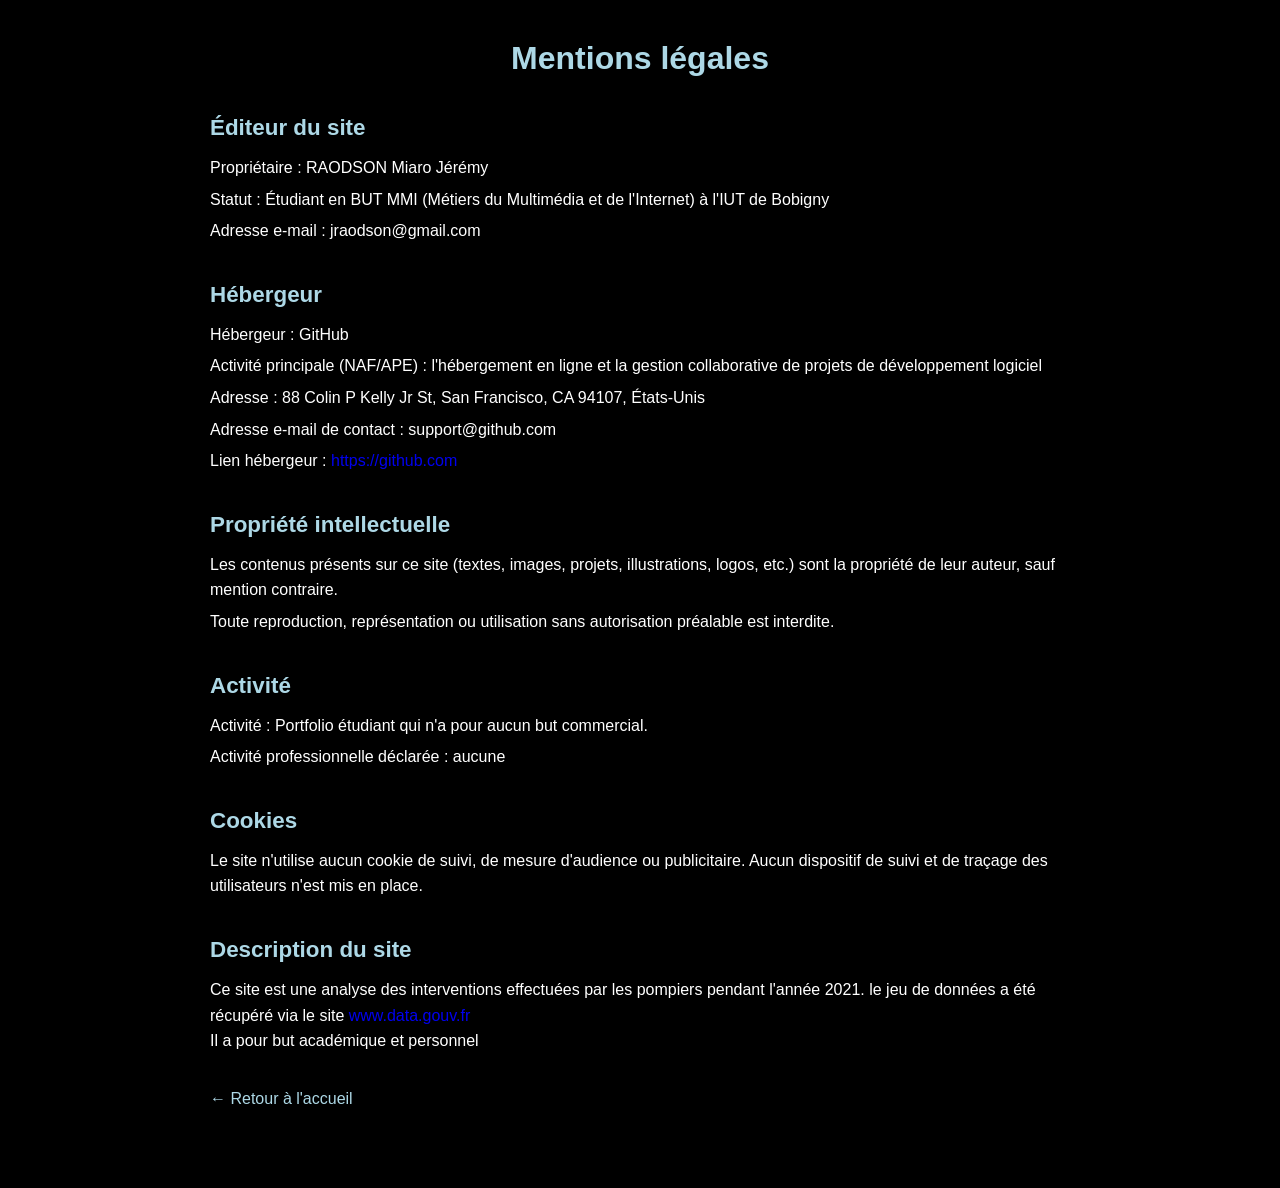
==== mentions_legales.html @ 9d16aa01 "envoie de la nouvelle arborescence" ====
<!DOCTYPE html>
<html lang="fr">

<head>
    <meta charset="UTF-8">
    <meta name="viewport" content="width=device-width, initial-scale=1.0">
    <link rel="stylesheet" href="interventions_2021.css">
    <title>Mentions légales</title>
</head>

<body class="mentions-page">
    <div class="legal-content">
        <h1>Mentions légales</h1>

        <h2>Éditeur du site</h2>
        <p>Propriétaire : RAODSON Miaro Jérémy</p>
        <p>Statut : Étudiant en BUT MMI (Métiers du Multimédia et de l'Internet) à l'IUT de Bobigny</p>
        <p>Adresse e-mail : jraodson@gmail.com</p>

        <h2>Hébergeur</h2>
        <p>Hébergeur : GitHub</p>
        <p>Activité principale (NAF/APE) : l'hébergement en ligne et la gestion collaborative de projets de
            développement logiciel</p>
        <p>Adresse : 88 Colin P Kelly Jr St, San Francisco, CA 94107, États-Unis</p>
        <p>Adresse e-mail de contact : support@github.com</p>
        <p>Lien hébergeur : <a href="https://github.com" target="_blank" rel="noopener">https://github.com</a></p>

        <h2>Propriété intellectuelle</h2>
        <p>Les contenus présents sur ce site (textes, images, projets, illustrations, logos, etc.) sont la propriété
            de leur auteur, sauf mention contraire.</p>
        <p>Toute reproduction, représentation ou utilisation sans autorisation préalable est interdite.</p>

        <h2>Activité</h2>
        <p>Activité : Portfolio étudiant qui n'a pour aucun but commercial.</p>
        <p>Activité professionnelle déclarée : aucune</p>

        <h2>Cookies</h2>
        <p>Le site n'utilise aucun cookie de suivi, de mesure d'audience ou publicitaire. Aucun dispositif de suivi et
            de traçage des utilisateurs n'est mis en place.</p>

        <h2>Description du site</h2>
        <p>Ce site est une analyse des interventions effectuées par les pompiers pendant l'année 2021. le jeu de données a été récupéré via le 
            site <a
                href="https://www.data.gouv.fr/datasets/interventions-realisees-par-les-services-d-incendie-et-de-secours">
                www.data.gouv.fr</a><br>
                Il a pour but académique et personnel</p>

        <a class="legal-back" href="index.html">&larr; Retour à l'accueil</a>
    </div>
</body>

</html>
---- interventions_2021.css ----
* {
    margin: 0;
    padding: 0;
    text-decoration: none;
    list-style: none;
    box-sizing: border-box;
}

body {
    font-family: 'Poppins', sans-serif;
}

.navbar {
    position: fixed;
    padding: 20px;
    display: flex;
    justify-content: space-between;
    background-color: grey;
    align-items: center;
    width: 100%;
    box-sizing: border-box;
}

.navbar a {
    color: white;
}

.navbar .logo {
    font-size: 2em;
    font-weight: bold;
}

.navbar .nav-links ul {
    display: flex;
}

.navbar .nav-links ul li {
    margin: 0 25px;
}

.navbar .nav-links ul li.Introduction a,
.navbar .nav-links ul li.Fausses a,
.navbar .nav-links ul li.Fuite a,
.navbar .nav-links ul li.Circulation a,
.navbar .nav-links ul li.Accidents a,
.navbar .nav-links ul li.Secours a {
    font-size: 2em;
    font-weight: bold;
    color: white;
}

.menu-toggle {
    display: none;
    background: none;
    border: none;
    cursor: pointer;
    padding: 0;
}

.menu-toggle img {
    width: 36px;
    height: 36px;
    display: block;
}

header {
    width: 100vw;
    height: 100vh;
    background-image: url(img/pompier.jpg);
    background-position: bottom;
    background-size: cover;
    display: flex;
    align-items: center;
    justify-content: center;
}

div.coordonnee {
    margin: 0%;
    color: white;
    text-align: center;
}

div.coordonnee h1 {
    font-size: 3em;
    color: red;
    justify-content: right;


}

div.sae h1 {
    font-size: 3em;
    color: red;
    text-align: right;
    justify-content: right;
}

p.intro {
    text-align: center;
    background-color: black;
    background-size: 100%;
    color: lightblue;
    font-size: 2em;
    width: 100%;
    height: 100%;
}

h2 {
    text-align: center;
    background-color: black;
    color: lightblue;
    font-size: 2em;
}

p.intro {
    text-align: left;
    color: lightblue;
    font-size: 30px;

}

p.h {
    text-align: center;
    background-color: black;
    color: lightblue;
    font-size: 2em;

}

p.blabla {
    text-align: left;
    background-color: black;
    color: white;
    font-size: 20px;
}

p.bas {
    text-align: left;
    background-color: black;
    color: white;
    font-size: 20px;
}

.chart-container {
    width: 50%;
    margin: 20px;
}

h3 {
    text-align: center;
    background-color: black;
    color: lightblue;
    font-size: 2em;
}

p.Odeurs {
    text-align: left;
    background-color: black;
    color: white;
    font-size: 20px;
}

.chart-container2 {
    width: 50%;
    margin: 20px;
}

p.gaz {
    text-align: left;
    background-color: black;
    color: white;
    font-size: 20px;
}

h4 {
    text-align: center;
    background-color: black;
    color: lightblue;
    font-size: 2em;
}

.chart-container3 {
    width: 50%;
    margin: 20px;
}

p.rien {
    text-align: left;
    background-color: black;
    color: white;
    font-size: 20px;
}

p.route {
    text-align: left;
    background-color: black;
    color: white;
    font-size: 20px;
}

h5 {
    text-align: center;
    background-color: black;
    color: lightblue;
    font-size: 2em;
}

p.Publique {
    text-align: left;
    background-color: black;
    color: white;
    font-size: 20px;
}

.chart-container4 {
    width: 50%;
    margin: 20px;
}

p.Lois {
    text-align: left;
    background-color: black;
    color: white;
    font-size: 20px;
}

h6 {
    text-align: center;
    background-color: black;
    color: lightblue;
    font-size: 2em;
}

p.moi {
    text-align: left;
    background-color: black;
    color: white;
    font-size: 20px;
}

.chart-container5 {
    width: 50%;
    margin: 20px;
}

p.ouf {
    text-align: left;
    background-color: black;
    color: white;
    font-size: 20px;

}

.site-footer {
    text-align: center;
    padding: 20px;
    background-color: black;
    color: white;
}

.site-footer p.mentions {
    font-size: 16px;
}

.site-footer a {
    color: lightblue;
    font-size: 16px;
}

.site-footer a:hover {
    text-decoration: underline;
}

body.mentions-page {
    background-color: black;
}

.legal-content {
    max-width: 900px;
    margin: 0 auto;
    padding: 40px 20px 80px;
    color: white;
}

.legal-content h1 {
    text-align: center;
    color: lightblue;
    font-size: 2em;
    margin-bottom: 30px;
}

.legal-content h2 {
    text-align: left;
    background-color: black;
    color: lightblue;
    font-size: 1.4em;
    margin-top: 30px;
    padding: 8px 0;
}

.legal-content p {
    font-size: 16px;
    line-height: 1.6;
    margin: 6px 0;
}

.legal-back {
    display: inline-block;
    margin-top: 30px;
    color: lightblue;
    font-size: 16px;
}

/* ===================================================

   RESPONSIVE

   =================================================== */

/* Tablette : écrans <= 1280px */

@media (max-width: 1280px) {

    .navbar {
        position: relative;
    }

    .menu-toggle {
        display: block;
    }

    .navbar .nav-links {
        display: none;
        position: absolute;
        top: 100%;
        left: 0;
        width: 100%;
        background-color: grey;
    }

    .navbar .nav-links.active {
        display: block;
    }

    .navbar .nav-links ul {
        flex-direction: column;
        align-items: center;
        gap: 15px;
        padding: 20px 0;
    }

    .navbar .nav-links ul li {
        margin: 0;
    }

    .navbar .nav-links ul li.Introduction a,
    .navbar .nav-links ul li.Fausses a,
    .navbar .nav-links ul li.Fuite a,
    .navbar .nav-links ul li.Circulation a,
    .navbar .nav-links ul li.Accidents a,
    .navbar .nav-links ul li.Secours a {
        font-size: 1.2em;
    }

    div.coordonnee h1,
    div.sae h1 {
        font-size: 2em;
    }

    .chart-container,
    .chart-container2,
    .chart-container3,
    .chart-container4,
    .chart-container5 {
        width: 90%;
        margin: 20px auto;
    }
}


/* Mobile : écrans <= 600px */

@media (max-width: 600px) {

    .navbar {
        padding: 10px;
    }

    .navbar .logo {
        font-size: 1.5em;
    }

    .navbar .nav-links ul li.Introduction a,
    .navbar .nav-links ul li.Fausses a,
    .navbar .nav-links ul li.Fuite a,
    .navbar .nav-links ul li.Circulation a,
    .navbar .nav-links ul li.Accidents a,
    .navbar .nav-links ul li.Secours a {
        font-size: 0.9em;
    }

    header {
        height: 60vh;
    }

    div.coordonnee h1,
    div.sae h1 {
        font-size: 1.4em;
    }

    p.intro,
    p.h,
    p.blabla,
    p.bas,
    p.Odeurs,
    p.gaz,
    p.rien,
    p.route,
    p.Publique,
    p.Lois,
    p.moi,
    p.ouf {
        font-size: 16px;
    }

    h2,
    h3,
    h4,
    h5,
    h6 {
        font-size: 1.4em;
    }

    table {
        display: block;
        overflow-x: auto;
        white-space: nowrap;
    }

    .chart-container,
    .chart-container2,
    .chart-container3,
    .chart-container4,
    .chart-container5 {
        width: 100%;
        margin: 15px 0;
    }
}
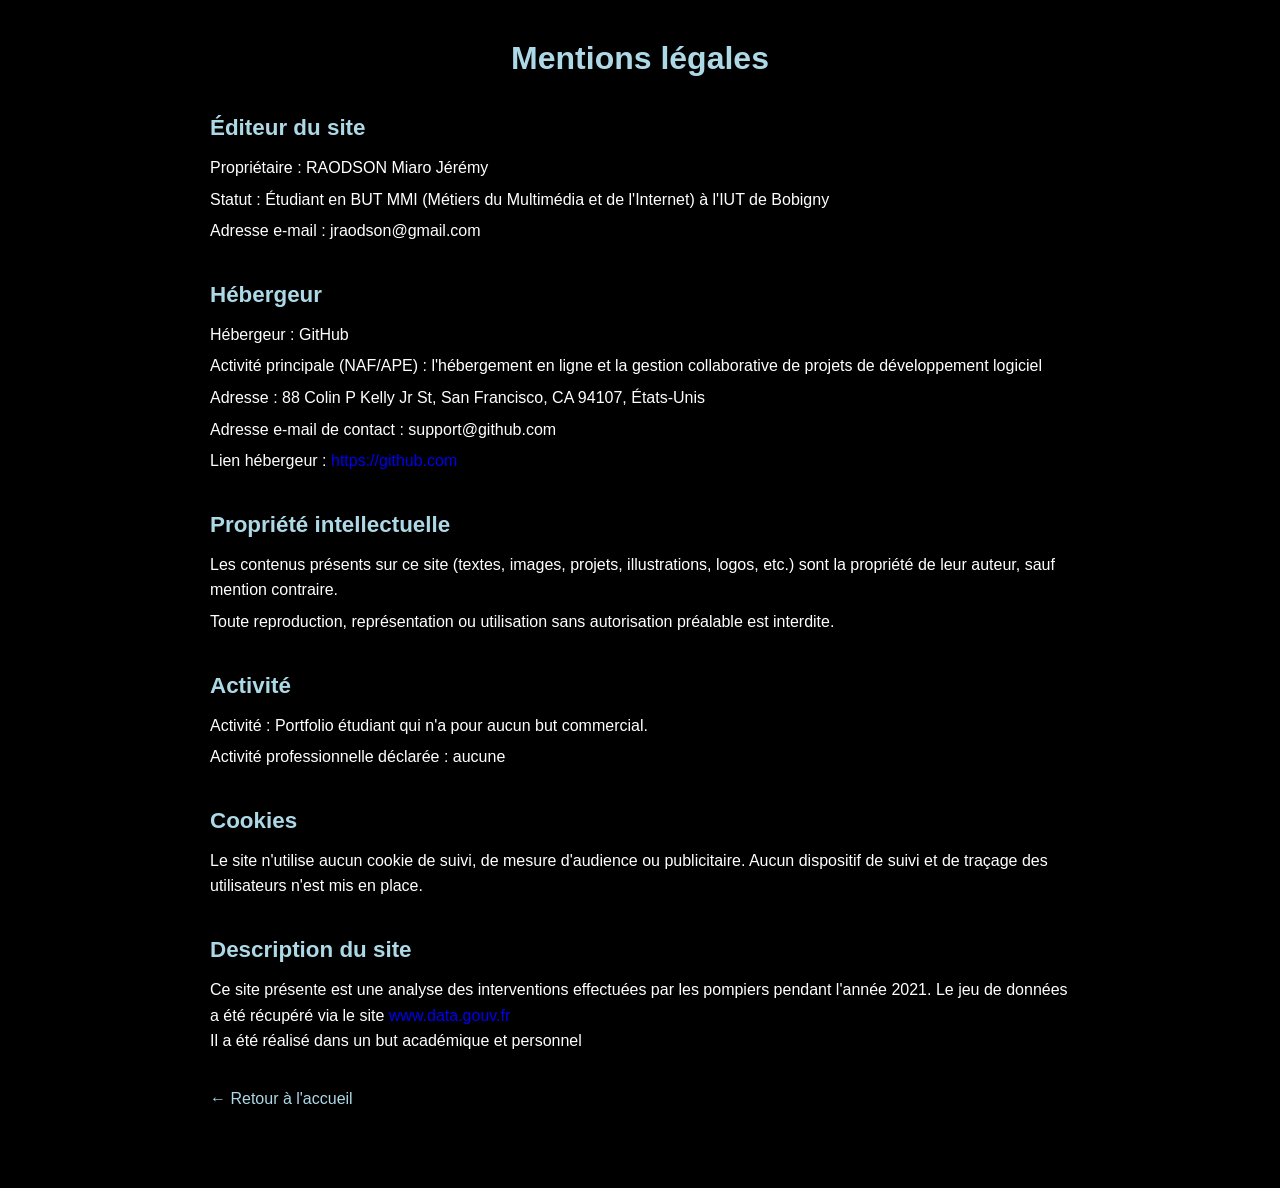
==== commit 47ecf9ab: "rectification des mentions legales" ====
--- a/mentions_legales.html
+++ b/mentions_legales.html
@@ -39,11 +39,12 @@
             de traçage des utilisateurs n'est mis en place.</p>
 
         <h2>Description du site</h2>
-        <p>Ce site est une analyse des interventions effectuées par les pompiers pendant l'année 2021. le jeu de données a été récupéré via le 
+        <p>Ce site présente est une analyse des interventions effectuées par les pompiers pendant l'année 2021. Le jeu
+            de données a été récupéré via le
             site <a
                 href="https://www.data.gouv.fr/datasets/interventions-realisees-par-les-services-d-incendie-et-de-secours">
                 www.data.gouv.fr</a><br>
-                Il a pour but académique et personnel</p>
+            Il a été réalisé dans un but académique et personnel</p>
 
         <a class="legal-back" href="index.html">&larr; Retour à l'accueil</a>
     </div>
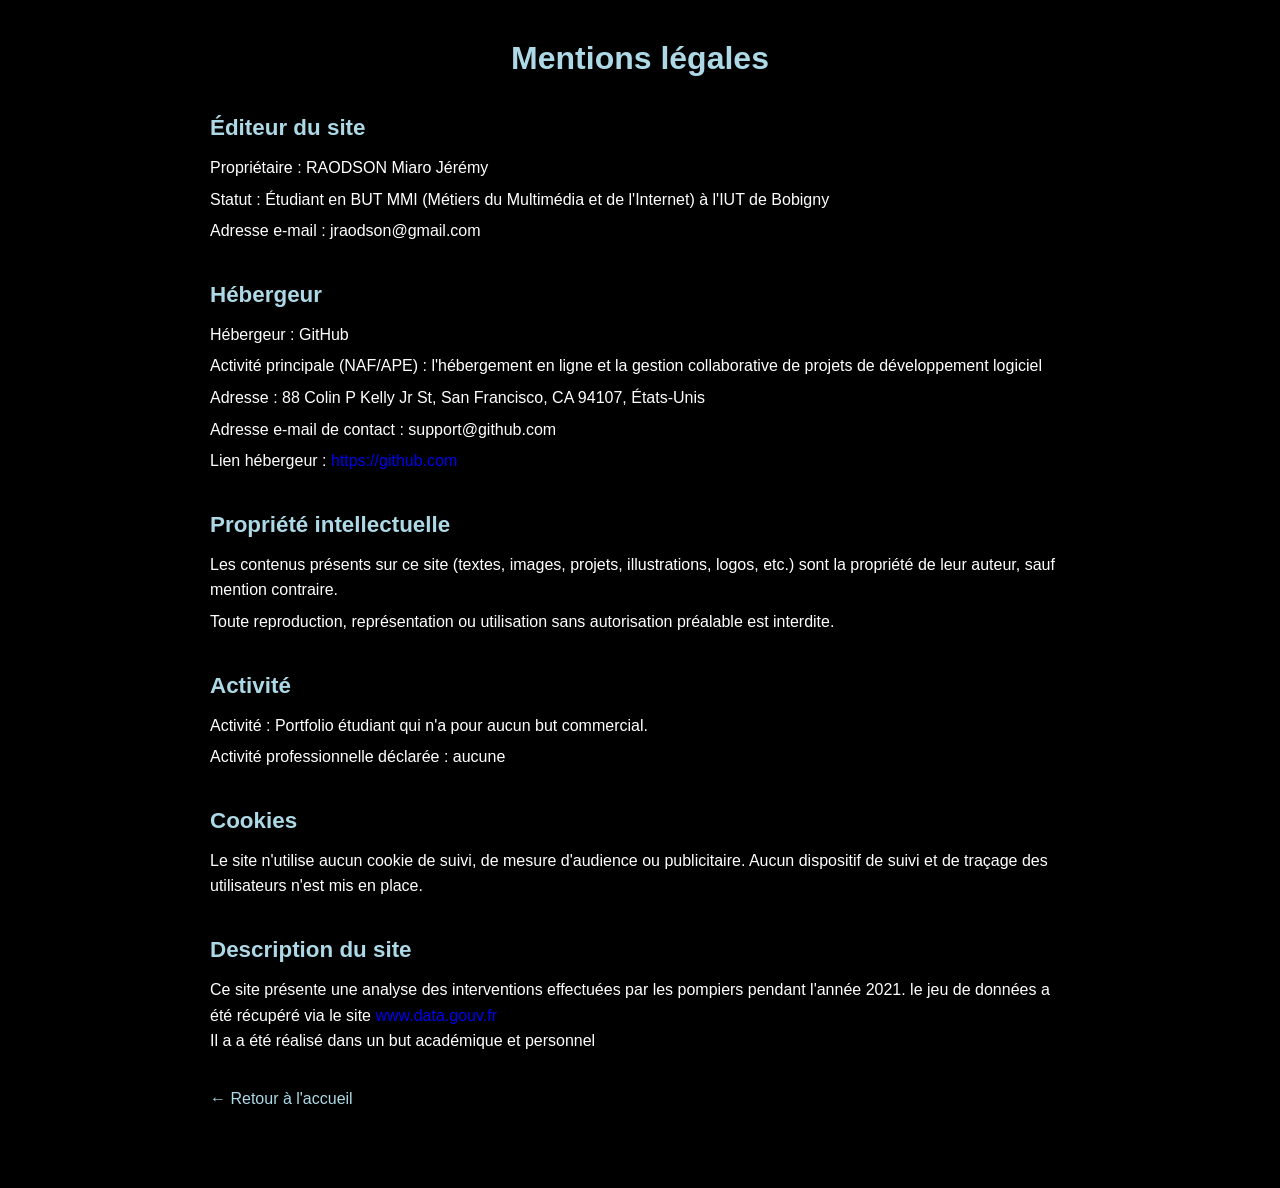
==== commit 53497f08: "correction du fichier mentions_legales.html" ====
--- a/mentions_legales.html
+++ b/mentions_legales.html
@@ -39,12 +39,11 @@
             de traçage des utilisateurs n'est mis en place.</p>
 
         <h2>Description du site</h2>
-        <p>Ce site présente est une analyse des interventions effectuées par les pompiers pendant l'année 2021. Le jeu
-            de données a été récupéré via le
+        <p>Ce site présente une analyse des interventions effectuées par les pompiers pendant l'année 2021. le jeu de données a été récupéré via le 
             site <a
                 href="https://www.data.gouv.fr/datasets/interventions-realisees-par-les-services-d-incendie-et-de-secours">
                 www.data.gouv.fr</a><br>
-            Il a été réalisé dans un but académique et personnel</p>
+                Il a a été réalisé dans un  but académique et personnel</p>
 
         <a class="legal-back" href="index.html">&larr; Retour à l'accueil</a>
     </div>
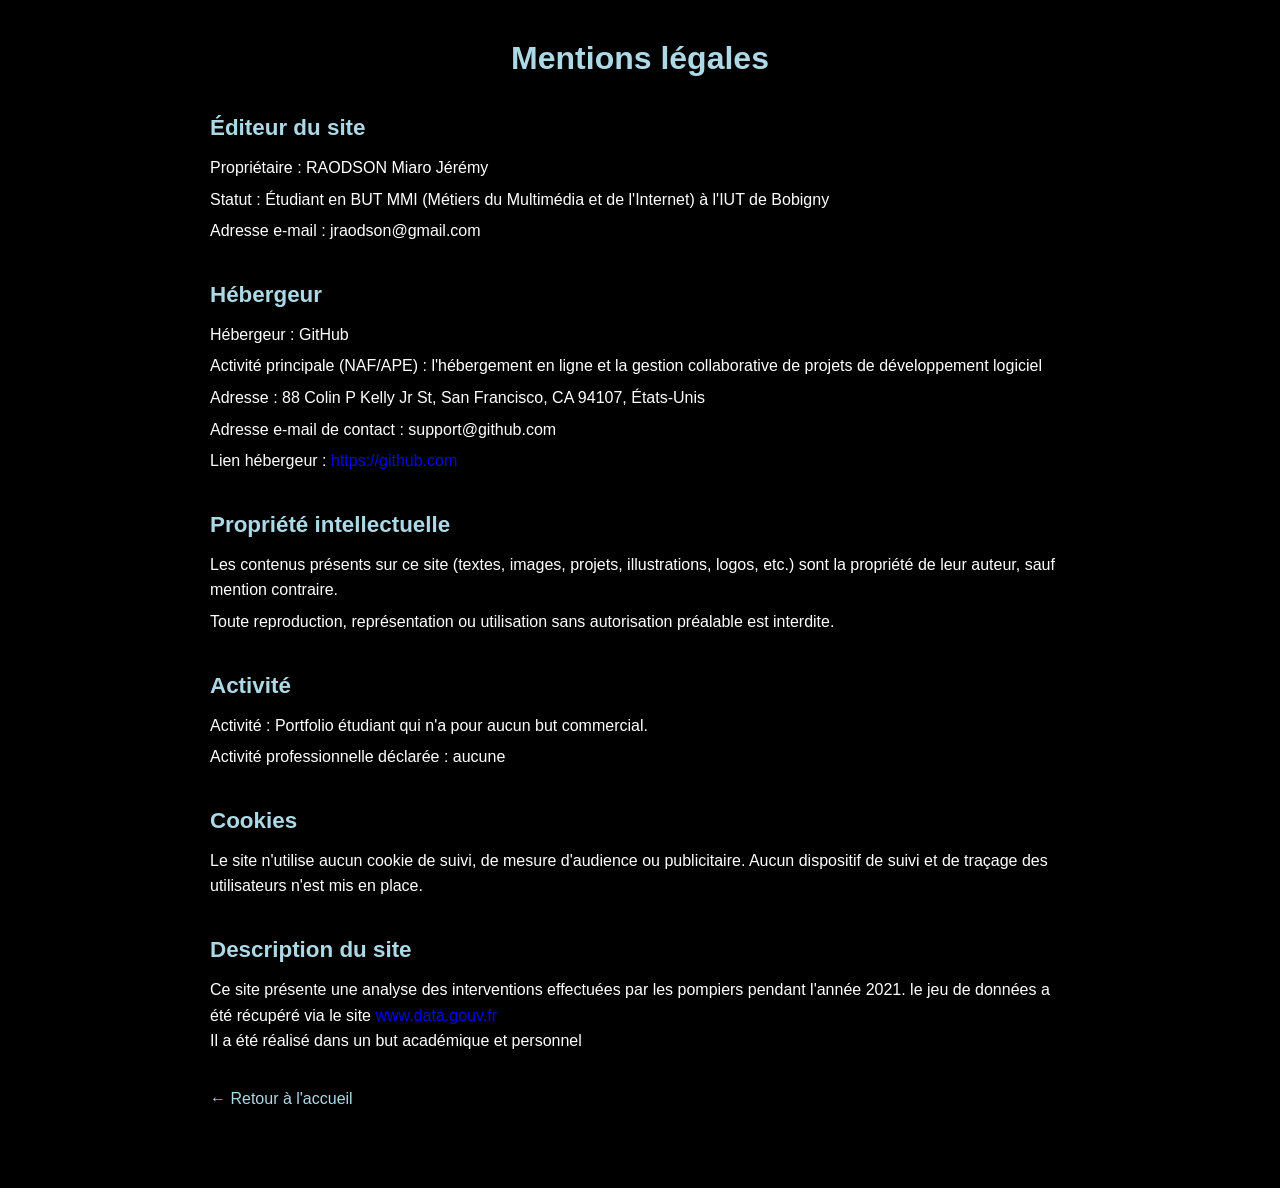
==== commit f13d3df6: "correction des mentions" ====
--- a/mentions_legales.html
+++ b/mentions_legales.html
@@ -43,7 +43,7 @@
             site <a
                 href="https://www.data.gouv.fr/datasets/interventions-realisees-par-les-services-d-incendie-et-de-secours">
                 www.data.gouv.fr</a><br>
-                Il a a été réalisé dans un  but académique et personnel</p>
+                Il a été réalisé dans un  but académique et personnel</p>
 
         <a class="legal-back" href="index.html">&larr; Retour à l'accueil</a>
     </div>
